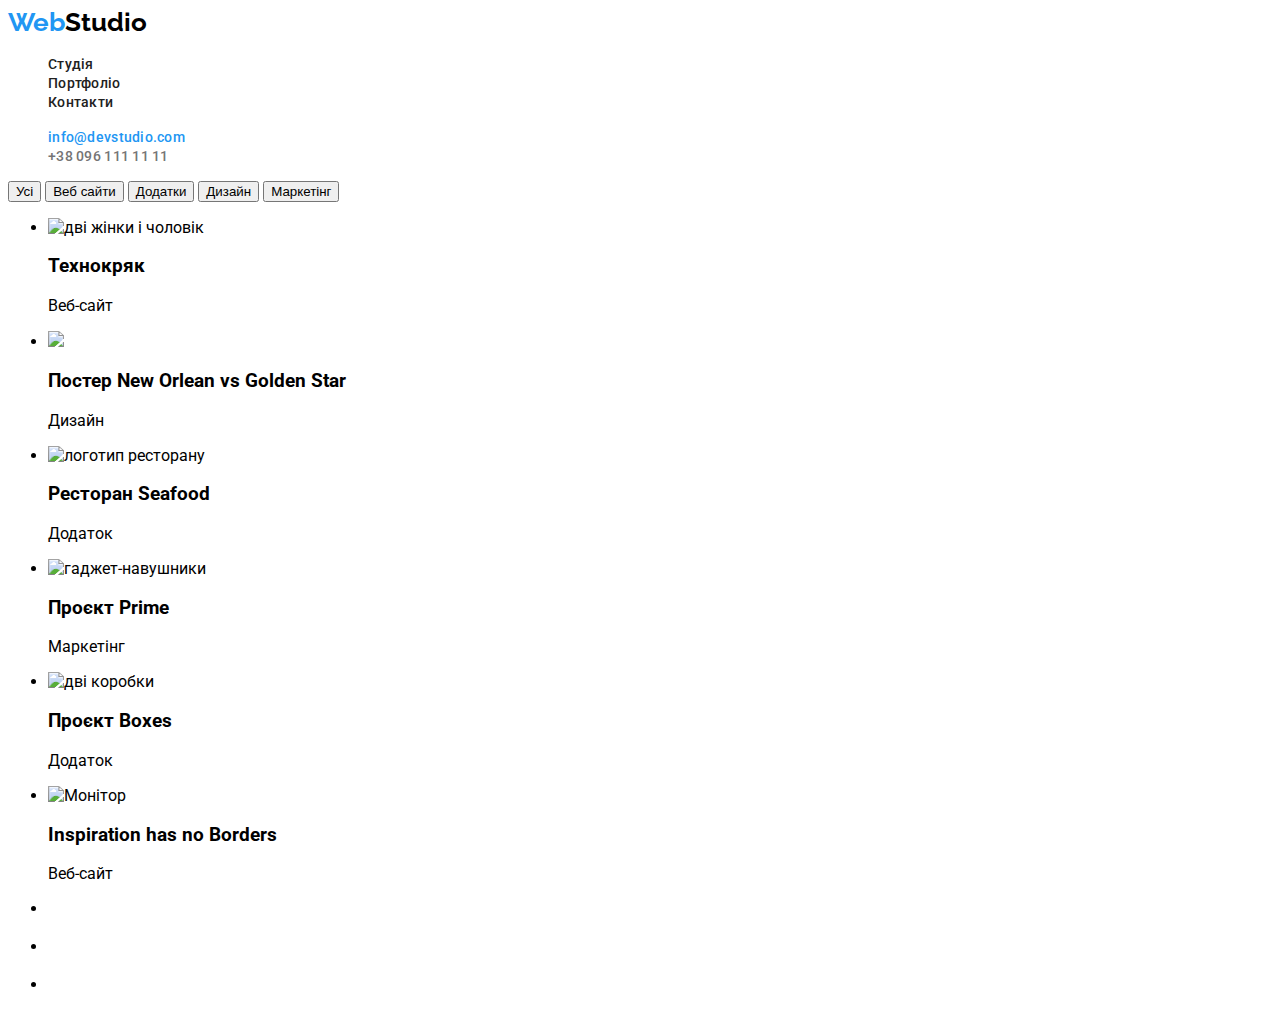
==== portfolio.html @ 540c982c "фотографии 8-16" ====
<!DOCTYPE html>
<html lang="uk">
<head>
    <meta charset="UTF-8">
    <meta http-equiv="X-UA-Compatible" content="IE=edge">
    <meta name="viewport" content="width=device-width, initial-scale=1.0">
    <title>WebStudio</title>
     
     <link rel="preconnect" href="https://fonts.googleapis.com">
<link rel="preconnect" href="https://fonts.gstatic.com" crossorigin>
<link href="https://fonts.googleapis.com/css2?family=Montserrat:ital,wght@1,300&family=Ms+Madi&family=Raleway:wght@700&family=Roboto:wght@400;500;900&display=swap" rel="stylesheet">
<link rel="stylesheet" href="./styles/styles.css">
</head>
<body>
    <header >
    
        <nav class="header nav">
        
            <a href="index.html" class="logo-link link"> <span class="logo-color-first link">Web</span><span class="logo-color-second">Studio</span> </a>
            
          <ul class="list">
            <li class="header-nav-item" >
                <a href="Студія"    class="heder-nav-link link">Студія</a></li>
            <li class="header-nav-item" >
                <a href="Портфоліо" class="heder-nav-link link">Портфоліо</a></li>
            <li class="header-nav-item" >
                <a href="Контакти"  class="heder-nav-link link" >Контакти</a></li>
          </ul>
        </nav>
          <ul class="list">
            <li><a href="mailto:info@devstudio.com" class="header-nav-mail link">info@devstudio.com</a></li>
            <li><a href="tel:+380961111111" class="header-nav-tel link">+38 096 111 11 11</a></li>
          </ul>
        
            
    </header>
    <main>
             <!--Робота з кнопками-->
        <button type="button">Усі</button>
        <button type="button">Веб сайти</button>
        <button type="button">Додатки</button>
        <button type="button">Дизайн</button>
        <button type="button">Маркетінг</button>
            <!--секція Hero-->
        <ul>
            <li>
                <img src="./img/" alt="дві жінки і чоловік">
                <h3>Технокряк</h3>
                <p>Веб-сайт</p>
            </li>
            <li>
                <img src="./imgalt="два чоловіка грають в баскет">
                <h3>Постер New Orlean vs Golden Star</h3>
                <p>Дизайн</p>
            </li>
            <li>
                <img src="./img2/img 3.jpg" alt="логотип ресторану">
                <h3>Ресторан Seafood</h3>
                <p>Додаток</p>
            </li>
            <li>
                <img src="./img2/img 4.jpg" alt="гаджет-навушники">
                <h3>Проєкт Prime</h3>
                <p>Маркетінг</p>
            </li>
            <li>
                <img src="./img2/img 5.jpg" alt="дві коробки">
                <h3>Проєкт Boxes</h3>
                <p>Додаток</p>
            </li>
            <li>
                <img src="./img2/img 6.jpg" alt="Монітор">
                <h3>Inspiration has no Borders</h3>
                <p>Веб-сайт</p>
            </li>
            <li>
                <img src="./img2/" alt="">
                <h3></h3>
                <p></p>
            </li>
            <li>
                <img src="./img" alt="">
                <h3></h3>
                <p></p>
            </li>
            <li>
                <img src="./img" alt="">
                <h3></h3>
                <p></p>
            </li>
        </ul>

    </main>






</body>
---- styles/styles.css ----
:root {
 --second-font: 'Roboto', sans-serif;
 --section-fon:#2F303A;
 --colorfont-hiro:#FFFFFF;
 --colorfont-section-title:#212121;

}

body{

font-family: 'Roboto', sans-serif;
background-color: #fff;
/*колір основного тексту #757575*/
/*колір вторинного тексту #212121*/
/*колір н1 #FFFFFF*/
/*колір акцент.логотіпа #2196F3
                        #000000 * /
/*колір першого фону (основний) */
/*колір другого фону #2F303A*/
/*колір третього фону #F5F4FA*/

} 

     /*!--робота з текстом в  ссилках в шапці */
.link{
  text-decoration: none;
}
.link:hover,
.link:focus{

color:coral;
}

.list{
list-style:none;}

.logo-link{
  font-family: 'Raleway';
font-style: normal;
font-weight: 700;
font-size: 26px;
line-height: calc(16 / 14);
}
.logo-color-first{
color:#2196f3;
}
.logo-color-second{
color:#000000 ;
}

.heder-nav-link{
  font-family: 'Roboto';
  font-style: normal;
  font-weight: 500;
  font-size: 14px;
  line-height: calc(16 / 14);
  letter-spacing: 0.02em;
   color: #212121;
}



.header-nav-mail{
  font-family: 'Roboto';
font-style: normal;
font-weight: 500;
font-size: 14px;
line-height: calc(16 / 14);
letter-spacing: 0.02em;

color: #2196F3;
}
 
.header-nav-tel{
  font-family: 'Roboto';
  font-style: normal;
  font-weight: 500;
  font-size: 14px;
  line-height: calc(16 / 14);
  letter-spacing: 0.02em;
  
  color: #757575;
}
    /*робота с першою секцією-герой*/
.section-first{
 background:var(--section-fon) ;
}
.section-title-first{
  font-family: 'Roboto';
  font-weight: 900;
  font-size: 44px;
  line-height: calc(60 / 44);
  /* or 136% */
  
  text-align: center;
  letter-spacing: 0.06em;
  text-transform: uppercase;
  
  color:var(--colorfont-hiro);
}

.section-first-btn{
  font-weight: 700;
  font-size: 16px;
  line-height: calc(30 / 16);
  
  display: flex;
  align-items: center;
  text-align: center;
  letter-spacing: 0.06em;
  
  color: #FFFFFF;
}
    /*Робота з другою секцією*/
.title-none{
  display: none;
}
.title{
  font-weight: 700;
  font-size: 14px;
  line-height: calc(16 / 14);
  letter-spacing: 0.03em;
  text-transform: uppercase;
  
  color: #212121;
}

.advanteg-our{
  font-weight: 400;
  font-size: 14px;
  line-height: calc(24 / 14);
   letter-spacing: 0.03em;
  color: #757575;
}

    /*третя секція Img*/
.section-title{
  font-family:var(--second-font);
  font-weight: 700;
  font-size: 36px;
  line-height: calc(42 / 36);
  text-align: center;
  letter-spacing: 0.03em;
  
  color:var(--colorfont-section-title);
}
      /*четверта секция-наши сотрудники(section-employees)*/
.title-employees{
      
      font-weight: 500;
      font-size: 16px;
      line-height: calc(19 / 16);
      
    
      letter-spacing: 0.03em;
      
      color: #212121;
}
.employees{
  font-weight: 400;
  font-size: 16px;
  line-height: calc(19 / 16);
  
  
  letter-spacing: 0.03em;
  
  color: #757575;
}

   /*Робота з підвалом*/
.footer{
 background:var(--section-fon)
}
.adress{
  font-weight: 400;
  font-size: 14px;
  line-height:calc(24v / 14);
  letter-spacing: 0.03em;
  
  color: #FFFFFF;
}
.footer-nav{
  font-weight: 400;
font-size: 14px;
line-height: calc(24 / 14);
letter-spacing: 0.03em;
color: rgba(255, 255, 255, 0.6);
}
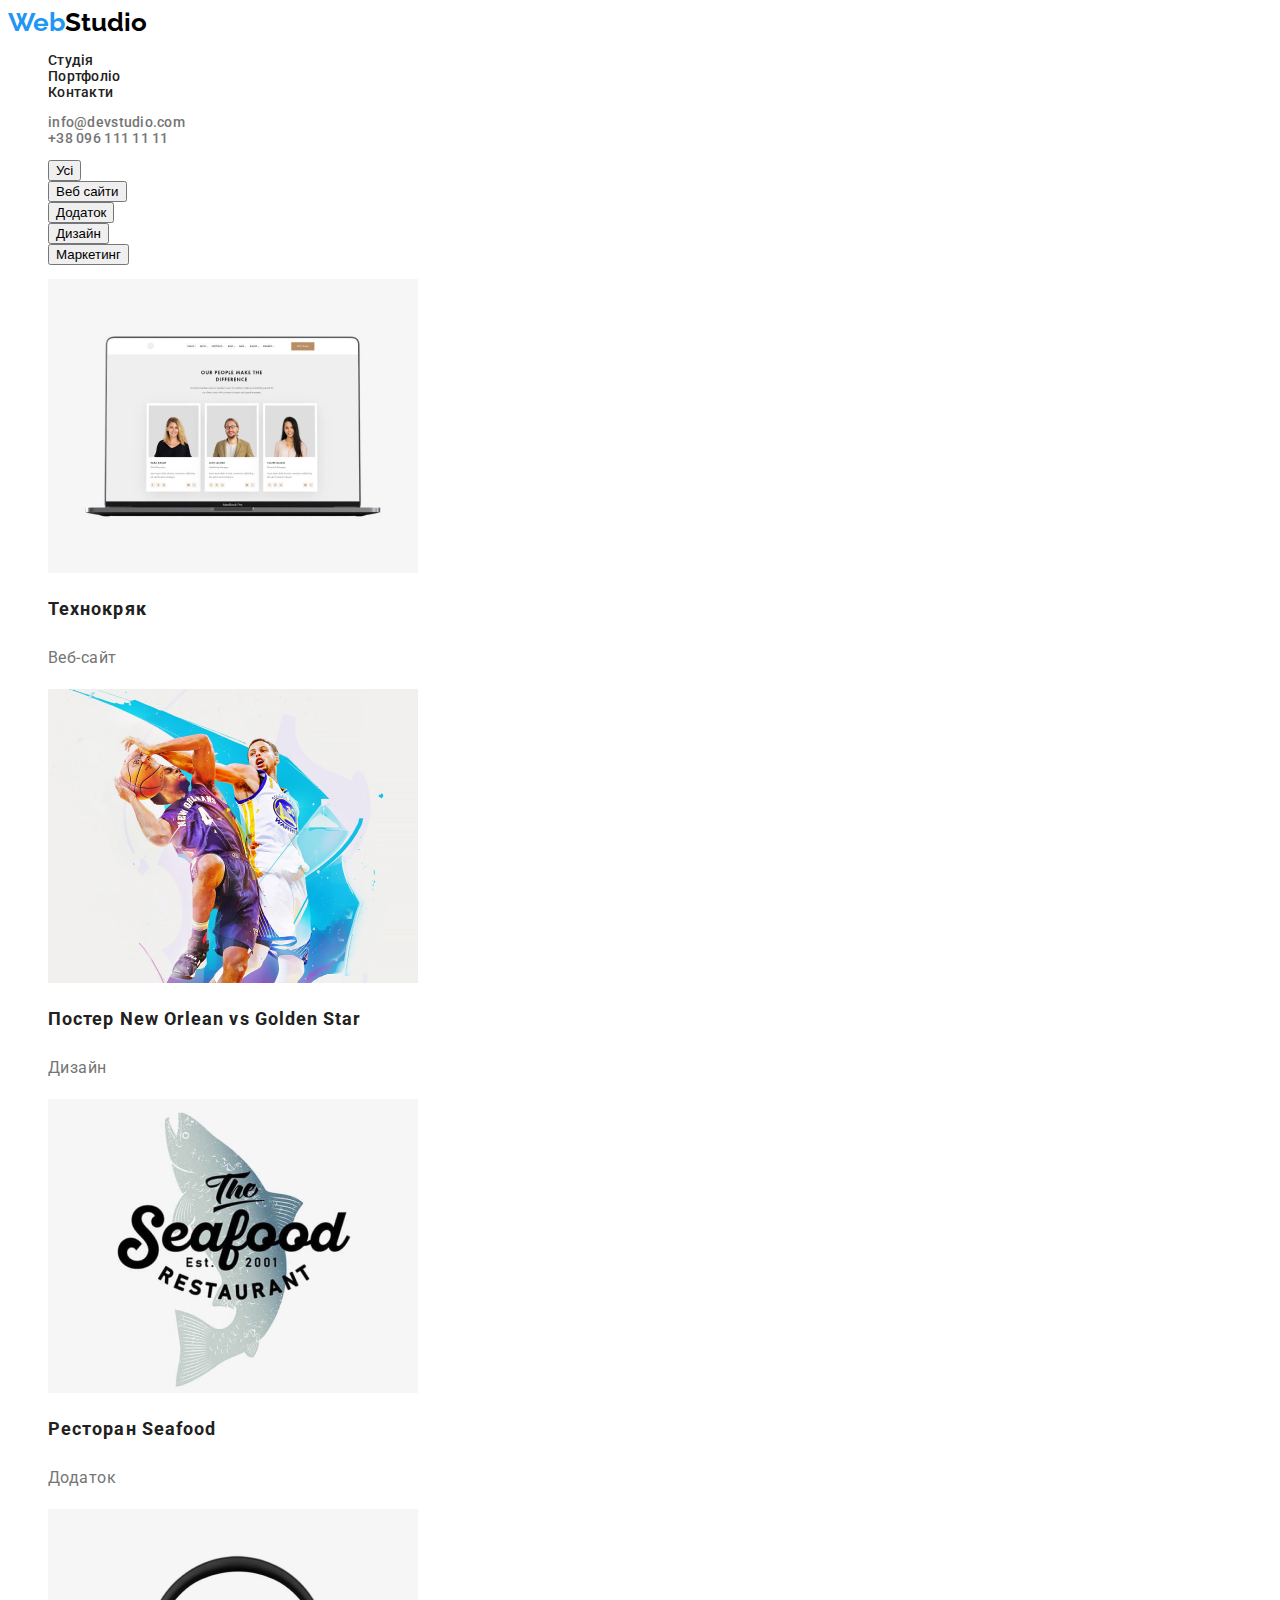
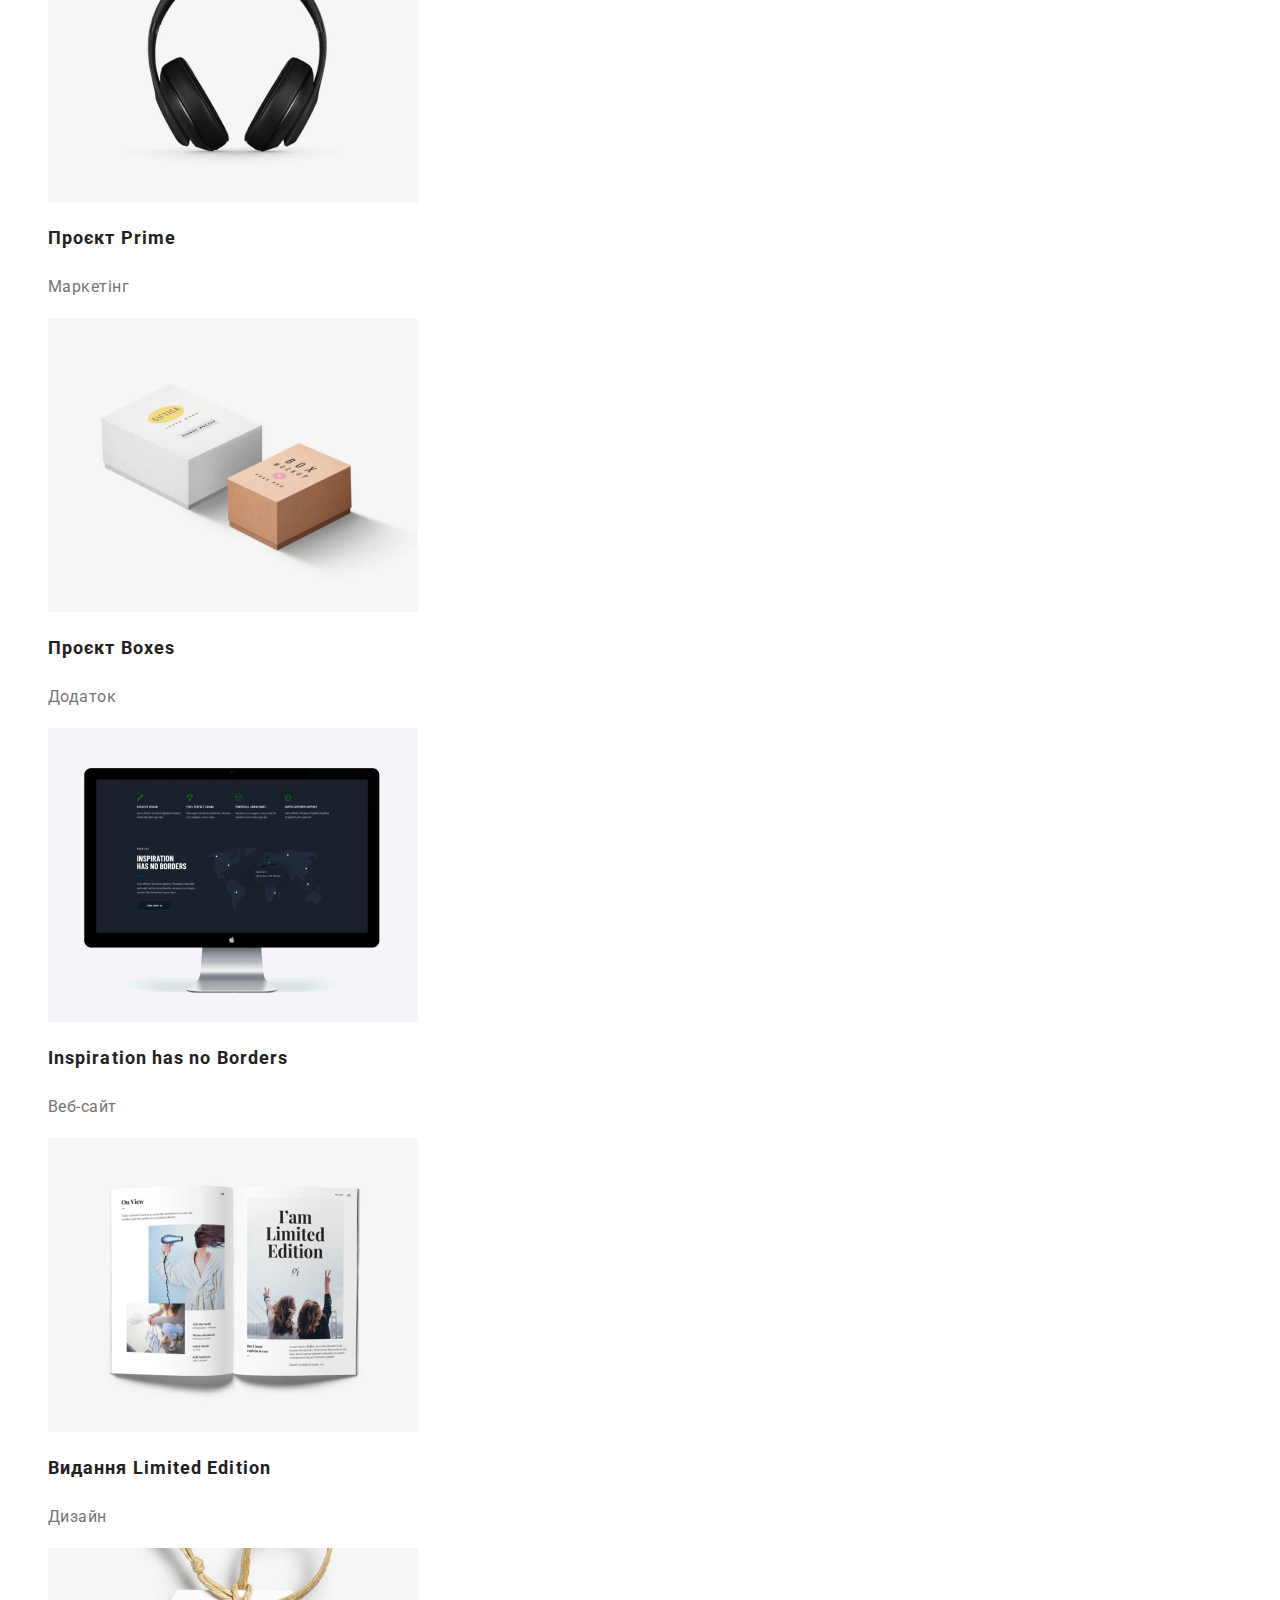
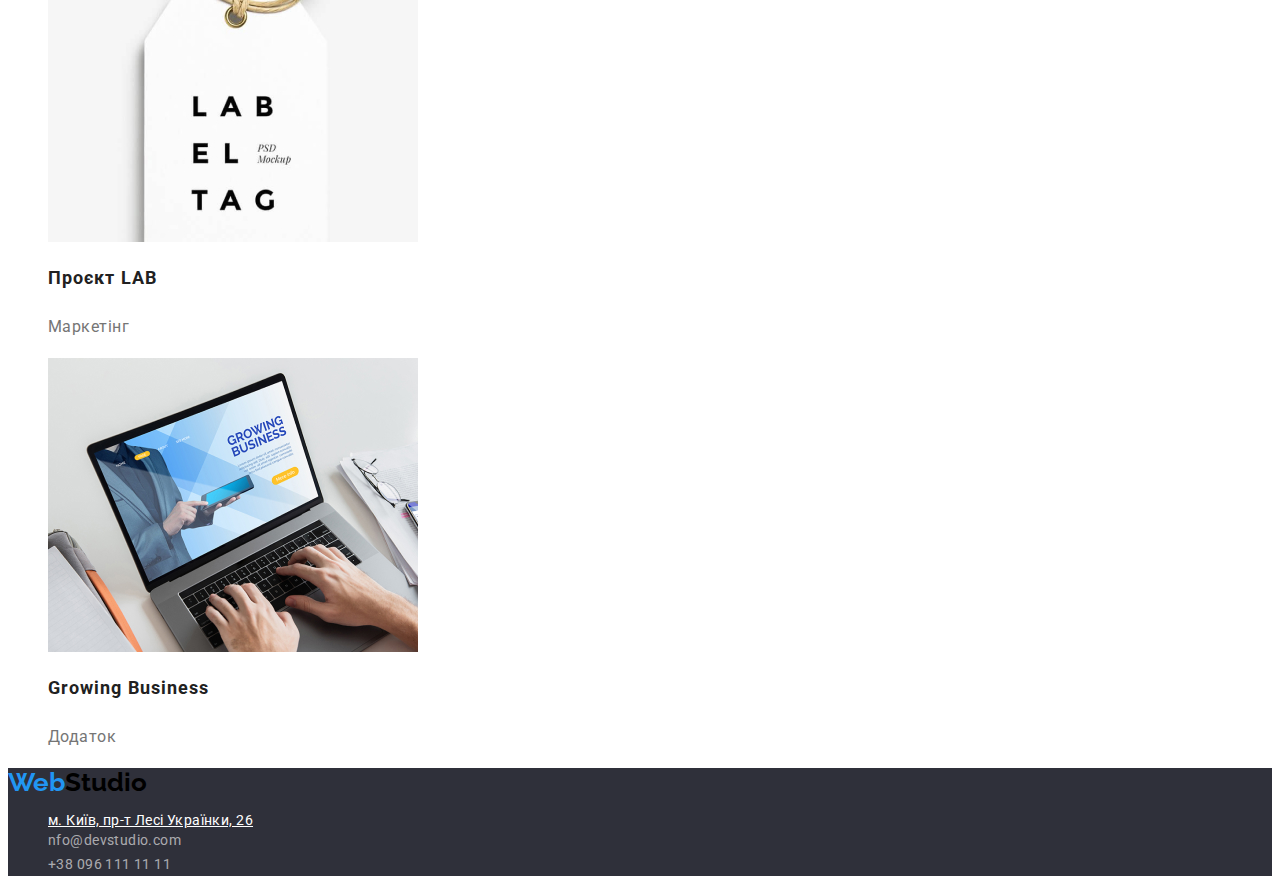
==== commit 98a05569: "друга спроба ДЗ" ====
--- a/portfolio.html
+++ b/portfolio.html
@@ -35,60 +35,78 @@
             
     </header>
     <main>
+        <section>
+            <h1 class="title-none">Портфоліо</h1> 
              <!--Робота з кнопками-->
-        <button type="button">Усі</button>
-        <button type="button">Веб сайти</button>
-        <button type="button">Додатки</button>
-        <button type="button">Дизайн</button>
-        <button type="button">Маркетінг</button>
+       <ul class="list">
+        <li><button type="button" class="portfolio-btn-link">Усі</button>
+        <li><button type="button" class="portfolio-btn-link">Веб сайти</button></li>
+        <li><button type="button" class="portfolio-btn-link">Додаток</button></li>
+        <li><button type="button" class="portfolio-btn-link">Дизайн</button></li>
+        <li><button type="button" class="portfolio-btn-link">Маркетинг</button></li>
+       </ul>
             <!--секція Hero-->
-        <ul>
+        <ul class="list">
             <li>
-                <img src="./img/" alt="дві жінки і чоловік">
-                <h3>Технокряк</h3>
-                <p>Веб-сайт</p>
+                <img src="./img/img8.jpg" alt="дві жінки і чоловік">
+                <h2 class="portfolio-titles">Технокряк</h2>
+                <p class="portfolio-item">Веб-сайт</p>
             </li>
             <li>
-                <img src="./imgalt="два чоловіка грають в баскет">
-                <h3>Постер New Orlean vs Golden Star</h3>
-                <p>Дизайн</p>
+               <a><img src="./img/img9.jpg" alt="два чоловіка грають в баскет">
+                <h2 class="portfolio-titles">Постер New Orlean vs Golden Star</h2>
+                <p class="portfolio-item">Дизайн</p></a>
             </li>
             <li>
-                <img src="./img2/img 3.jpg" alt="логотип ресторану">
-                <h3>Ресторан Seafood</h3>
-                <p>Додаток</p>
+                <img src="./img/img10.jpg" alt="логотип ресторану">
+                <h2 class="portfolio-titles">Ресторан Seafood</h2>
+                <p class="portfolio-item">Додаток</p>
             </li>
             <li>
-                <img src="./img2/img 4.jpg" alt="гаджет-навушники">
-                <h3>Проєкт Prime</h3>
-                <p>Маркетінг</p>
+                <img src="./img/img11.jpg" alt="гаджет-навушники">
+                <h2 class="portfolio-titles">Проєкт Prime</h2>
+                <p class="portfolio-item">Маркетінг</p>
             </li>
             <li>
-                <img src="./img2/img 5.jpg" alt="дві коробки">
-                <h3>Проєкт Boxes</h3>
-                <p>Додаток</p>
+                <img src="./img/img12.jpg" alt="дві коробки">
+                <h2 class="portfolio-titles">Проєкт Boxes</h2>
+                <p class="portfolio-item">Додаток</p>
             </li>
             <li>
-                <img src="./img2/img 6.jpg" alt="Монітор">
-                <h3>Inspiration has no Borders</h3>
-                <p>Веб-сайт</p>
+                <img src="./img/img13.jpg" alt="Монітор">
+                <h2 class="portfolio-titles">Inspiration has no Borders</h2>
+                <p class="portfolio-item">Веб-сайт</p>
             </li>
             <li>
-                <img src="./img2/" alt="">
-                <h3></h3>
-                <p></p>
+                <img src="./img/img14.jpg" alt="розкрита книга">
+                <h2 class="portfolio-titles">Видання Limited Edition</h2>
+                <p class="portfolio-item">Дизайн</p>
             </li>
             <li>
-                <img src="./img" alt="">
-                <h3></h3>
-                <p></p>
+                <img src="./img/img15.jpg" alt="бірка з назвою проєкту">
+                <h2 class="portfolio-titles">Проєкт LAB</h2>
+                <p class="portfolio-item">Маркетінг</p>
             </li>
             <li>
-                <img src="./img" alt="">
-                <h3></h3>
-                <p></p>
+                <img src="./img/img16.jpg" alt="робота за ноутом">
+                <h2 class="portfolio-titles">Growing Business</h2>
+                <p class="portfolio-item">Додаток</p>
             </li>
         </ul>
+                <!--підвал-->
+        <footer class="footer">
+        
+            <a href="index.html" class="logo-link link">  <span class="logo-color-first link">Web</span><span class="logo-color-second">Studio</span> </a>
+            
+            <address>
+              <ul class="list">
+                <li><a href="#" class="adress">м. Київ, пр-т Лесі Українки, 26</a></li>
+                <li><a href="mailto:nfo@devstudio.com" class="footer-nav link">nfo@devstudio.com</a></li>
+                <li><a href="tel:+380961111111" class="footer-nav link">+38 096 111 11 11 </a></li>
+              </ul>
+            </address>
+        </footer>
+    </section>
 
     </main>
 
--- a/styles/styles.css
+++ b/styles/styles.css
@@ -1,21 +1,29 @@
 :root {
  --second-font: 'Roboto', sans-serif;
- --section-fon:#2F303A;
- --colorfont-hiro:#FFFFFF;
+ --colorfont-hiro: #FFFFFF;
  --colorfont-section-title:#212121;
+ 
+ --colorfon-hiro:#FFFFFF;
+ --section-fon-second:#2F303A;
+ --section-fon-third:#F5F4FA;
+ 
+ 
 
 }
 
 body{
 
 font-family: 'Roboto', sans-serif;
-background-color: #fff;
+font-size: 14px;
+letter-spacing: 0,03 em;
+background: #FFFFFF;
+
 /*колір основного тексту #757575*/
 /*колір вторинного тексту #212121*/
 /*колір н1 #FFFFFF*/
 /*колір акцент.логотіпа #2196F3
                         #000000 * /
-/*колір першого фону (основний) */
+/*колір першого фону (основний)#FFFFFF */
 /*колір другого фону #2F303A*/
 /*колір третього фону #F5F4FA*/
 
@@ -28,7 +36,7 @@
 .link:hover,
 .link:focus{
 
-color:coral;
+color:#2196F3;
 }
 
 .list{
@@ -36,7 +44,6 @@
 
 .logo-link{
   font-family: 'Raleway';
-font-style: normal;
 font-weight: 700;
 font-size: 26px;
 line-height: calc(16 / 14);
@@ -49,8 +56,7 @@
 }
 
 .heder-nav-link{
-  font-family: 'Roboto';
-  font-style: normal;
+  font-family: var( --second-font);
   font-weight: 500;
   font-size: 14px;
   line-height: calc(16 / 14);
@@ -61,19 +67,17 @@
 
 
 .header-nav-mail{
-  font-family: 'Roboto';
-font-style: normal;
+  font-family: var( --second-font);
 font-weight: 500;
 font-size: 14px;
 line-height: calc(16 / 14);
 letter-spacing: 0.02em;
 
-color: #2196F3;
+color:#757575;
 }
  
 .header-nav-tel{
-  font-family: 'Roboto';
-  font-style: normal;
+  font-family: var( --second-font);
   font-weight: 500;
   font-size: 14px;
   line-height: calc(16 / 14);
@@ -81,12 +85,13 @@
   
   color: #757575;
 }
+
     /*робота с першою секцією-герой*/
 .section-first{
- background:var(--section-fon) ;
+ background:var(--section-fon-second) ;
 }
 .section-title-first{
-  font-family: 'Roboto';
+  font-family: var( --colorfont-hiro);
   font-weight: 900;
   font-size: 44px;
   line-height: calc(60 / 44);
@@ -108,9 +113,11 @@
   align-items: center;
   text-align: center;
   letter-spacing: 0.06em;
-  
+
   color: #FFFFFF;
-}
+  background: #2196F3;
+}
+ 
     /*Робота з другою секцією*/
 .title-none{
   display: none;
@@ -126,7 +133,6 @@
 }
 
 .advanteg-our{
-  font-weight: 400;
   font-size: 14px;
   line-height: calc(24 / 14);
    letter-spacing: 0.03em;
@@ -145,6 +151,9 @@
   color:var(--colorfont-section-title);
 }
       /*четверта секция-наши сотрудники(section-employees)*/
+.section-fourth{
+ background:var(--section-fon-third) ;
+}
 .title-employees{
       
       font-weight: 500;
@@ -157,7 +166,6 @@
       color: #212121;
 }
 .employees{
-  font-weight: 400;
   font-size: 16px;
   line-height: calc(19 / 16);
   
@@ -169,24 +177,65 @@
 
    /*Робота з підвалом*/
 .footer{
- background:var(--section-fon)
+ background:var(--section-fon-second);
 }
 .adress{
-  font-weight: 400;
-  font-size: 14px;
+  font-size: 14px;
+  font-style: normal;
   line-height:calc(24v / 14);
   letter-spacing: 0.03em;
   
   color: #FFFFFF;
 }
 .footer-nav{
-  font-weight: 400;
 font-size: 14px;
+font-style: normal;
 line-height: calc(24 / 14);
 letter-spacing: 0.03em;
 color: rgba(255, 255, 255, 0.6);
 }
 
+     /*СТИЛІ ДЛЯ ПОРТФОЛІО*/
+
+    /*Стилізація кнопок*/
+ 
+.portfolio-btn{
+  font-family: inherit;
+  font-weight: 500;
+  font-size: 16px;
+  line-height:calc(26 / 16);
+  /* identical to box height, or 162% */
+  text-align: center;
+  letter-spacing: 0.03em;
+  color: #212121;
+}
+
+.portfolio-btn-link:hover,
+.portfolio-btn-link:focus{
+   color:#FFFFFF;
+   background-color: #2196f3;
+}
+
+.portfolio-titles{
+  font-weight: 700;
+  font-size: 18px;
+  line-height: calc(36 / 18);
+  /* identical to box height, or 200% */
+  
+  letter-spacing: 0.06em;
+  
+  color: #212121;
+}
+
+.portfolio-item{
+  font-size: 16px;
+  line-height: 30px;
+  /* identical to box height, or 188% */
+  
+  letter-spacing: 0.03em;
+  
+  color: #757575;
+}
 
 
     